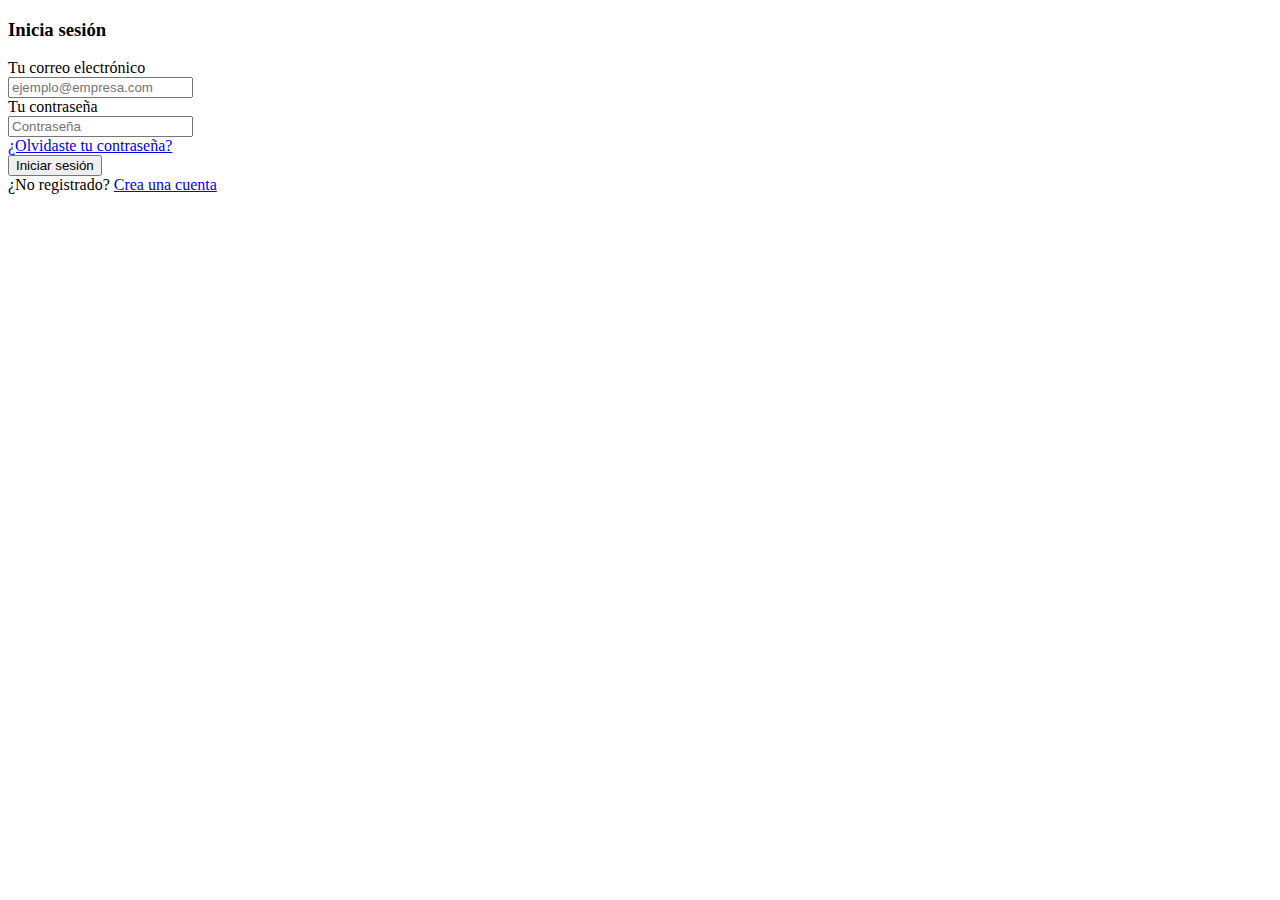
==== sign-in.html @ 40b9847f ":hammer: Update sign-in and sign-up pages" ====
<!DOCTYPE html>
<html lang="en">
    <head>
        <meta charset="UTF-8">
        <meta http-equiv="X-UA-Compatible" content="IE=edge">
        <meta name="viewport" content="width=device-width, initial-scale=1.0">
        <meta name="msapplication-TileColor" content="#ffffff">
        <meta name="theme-color" content="#ffffff">
        <title>Grupo 4 - Iniciar sesión</title>
       
        <!-- CSS Files-->
        <link type="text/css" href="/static/assets/vendor/@fortawesome/fontawesome-free/css/all.min.css" rel="stylesheet">
        <link type="text/css" href="/static/assets/vendor/bootstrap/dist/css/bootstrap.min.css" rel="stylesheet">
        <link type="text/css" href="/static/assets/css/main.css" rel="stylesheet">
    </head>
    <body>
        <main>
            <section class="hero d-flex align-items-center">
                <div class="container">
                    <div class="row justify-content-center">
                        <div class="col-12 d-flex align-items-center justify-content-center">
                            <div class="signin-inner">
                                <div class="text-center mb-4 mt-md-0">
                                    <h3 class="mb-0">Inicia sesión</h3>
                                </div>
                                <form class="mt-4">
                                    <div class="form-group mb-4">
                                        <label for="email">Tu correo electrónico</label>
                                        <div class="input-group">
                                            <span class="input-group-text">
                                                <span class="fas fa-envelope"></span>
                                            </span>
                                            <input class="form-control" type="text" placeholder="ejemplo@empresa.com" required />
                                        </div>
                                    </div>
                                    <div class="form-group mb-4">
                                        <label for="password">Tu contraseña</label>
                                        <div class="input-group">
                                            <span class="input-group-text">
                                                <span class="fas fa-unlock-alt"></span>
                                            </span>
                                            <input class="form-control" type="password" placeholder="Contraseña" required />
                                        </div>
                                    </div>
                                    <div class="d-flex justify-content-end align-items-center mb-4">
                                        <div><a class="small" href="./forgot-password.html">¿Olvidaste tu contraseña?</a></div>
                                    </div>
                                    <div class="d-grid">
                                        <button type="submit" name="login" class="btn btn-primary">Iniciar sesión</button>
                                    </div>
                                </form>
                                <div class="d-flex justify-content-center align-items-center mt-5 mb-2">
                                    <span class="normal-letter">¿No registrado?</span>
                                    <a class="bold-letter text-underline mx-2" href="sign-up.html">Crea una cuenta</a>
                                </div>
                            </div>           
                        </div>
                    </div>
                </div>
            </section>
        </main>
        <!--
        <button class="singIn-btn">Iniciar sesión</button>
        <a type="button" href="register.html">Crear nueva cuenta</a>
        <button class="singOut-btn">Cerrar sesión</button>
        <button class="google-register-btn" style="display:none;">Registrarse con Google</button>
        -->
    </body>
</html>
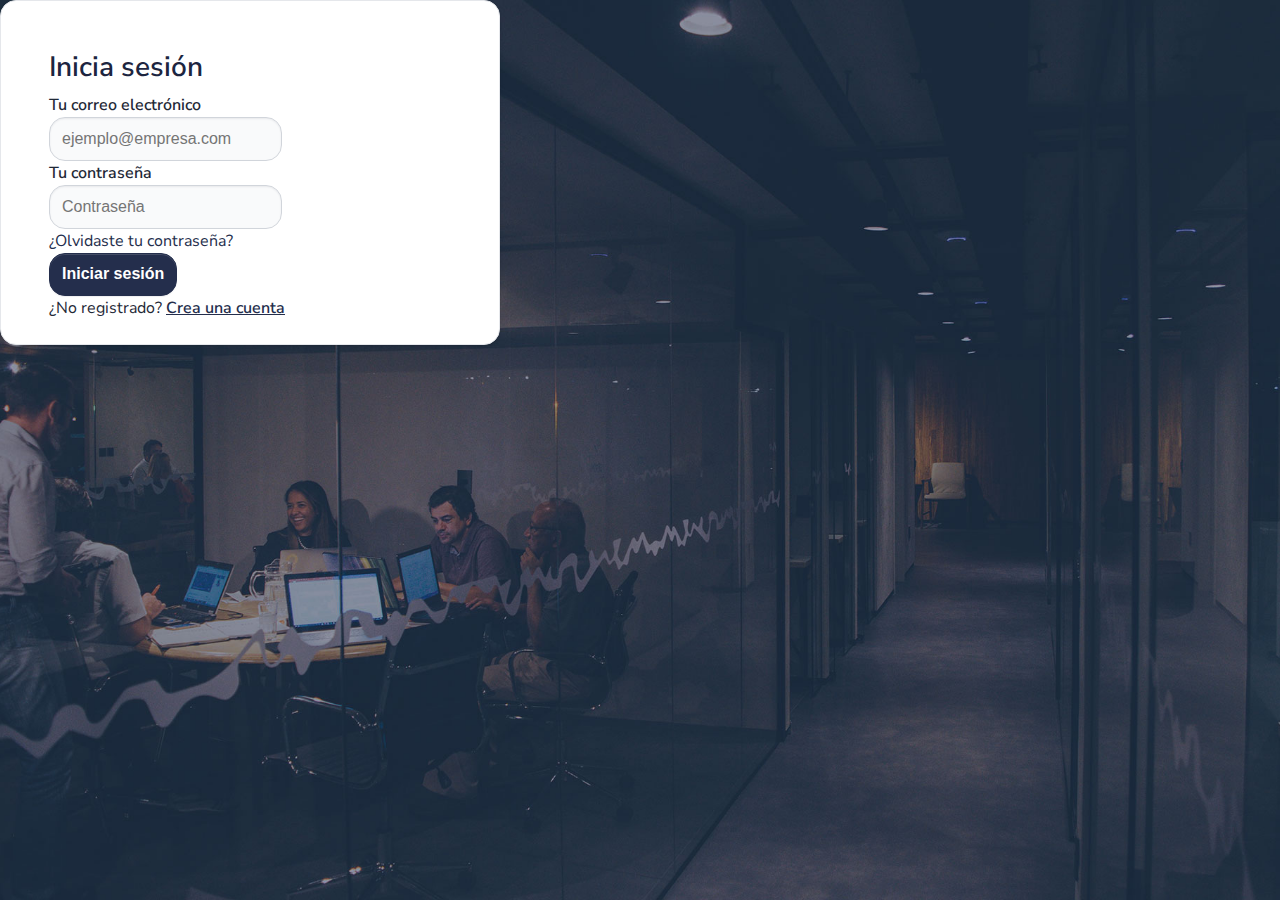
==== commit 5e7cbc24: ":sparkles: Adding navbar" ====
--- a/sign-in.html
+++ b/sign-in.html
@@ -8,6 +8,9 @@
         <meta name="theme-color" content="#ffffff">
         <title>Grupo 4 - Iniciar sesión</title>
        
+        <!-- Icon-->
+        <link rel="icon" href="/static/assets/img/utpl-favicon.png">
+
         <!-- CSS Files-->
         <link type="text/css" href="/static/assets/vendor/@fortawesome/fontawesome-free/css/all.min.css" rel="stylesheet">
         <link type="text/css" href="/static/assets/vendor/bootstrap/dist/css/bootstrap.min.css" rel="stylesheet">
--- a/static/assets/css/main.css
+++ b/static/assets/css/main.css
@@ -0,0 +1,580 @@
+@import url("https://fonts.googleapis.com/css?family=Nunito+Sans:300,400,600,700&display=swap");
+
+
+:root {
+    --bs-font-sans-serif: "Nunito Sans", sans-serif;
+    --bs-font-monospace: SFMono-Regular, Menlo, Monaco, Consolas, "Liberation Mono", "Courier New", monospace;
+    --bs-gradient: linear-gradient(180deg, rgba(255, 255, 255, 0.15), rgba(255, 255, 255, 0)); 
+}
+  
+*,
+*::before,
+*::after {
+    box-sizing: border-box; 
+}
+
+@media (prefers-reduced-motion: no-preference) {
+:root {
+    scroll-behavior: smooth; } 
+}
+  
+
+
+body {
+    margin: 0;
+    font-family: var(--bs-font-sans-serif);
+    font-size: 1rem;
+    font-weight: 400;
+    line-height: 1.5;
+    color: #1F2937;
+    background-color: #ffffff;
+}
+
+h1, .h1, h2, .h2, h3, .h3, h4, .h4, h5, .h5, h6, .h6 {
+    margin-top: 0;
+    margin-bottom: 0.5rem;
+    font-weight: 600;
+    line-height: 1.3;
+    color: #1c2540; 
+}
+  
+h1, .h1 {
+    font-size: calc(1.375rem + 1.5vw); 
+}
+@media (min-width: 1200px) {
+    h1, .h1 {
+        font-size: 2.5rem; 
+    } 
+}
+  
+h2, .h2 {
+    font-size: calc(1.325rem + 0.9vw); 
+}
+@media (min-width: 1200px) {
+    h2, .h2 {
+        font-size: 2rem; 
+    } 
+}
+
+h3, .h3 {
+    font-size: calc(1.3rem + 0.6vw);
+}
+@media (min-width: 1200px) {
+    h3, .h3 {
+        font-size: 1.75rem; 
+    } 
+}
+
+h4, .h4 {
+    font-size: calc(1.275rem + 0.3vw); 
+}
+@media (min-width: 1200px) {
+    h4, .h4 {
+        font-size: 1.5rem; 
+    } 
+}
+
+h5, .h5 {
+    font-size: 1.25rem; 
+}
+
+h6, .h6 {
+    font-size: 1rem; 
+}
+
+a {
+    color: #242e4c;
+    text-decoration: none; 
+}
+
+a:hover {
+    color: #0b0f18; 
+}
+
+a:not([href]):not([class]), a:not([href]):not([class]):hover {
+    color: inherit;
+    text-decoration: none; 
+}
+
+img {
+    vertical-align: middle;
+    width: 100%;
+}
+
+.hero {
+    min-height: 100vh;
+    background-image: url("../img/hero.jpg");
+    background-repeat: no-repeat;
+    background-position: top center;
+    background-size: cover;
+}
+
+.signin-inner {
+    width: 100%;
+    max-width: 500px;
+    margin-top: 0;
+    margin-bottom: 0;
+    background-color: #ffffff;
+    box-shadow: rgba(0, 0, 0, 0.1) 0px 1px 3px 0px, rgba(0, 0, 0, 0.06) 0px 1px 2px 0px;
+    border: 0.0625rem solid #E5E7EB;
+    border-radius: 1rem;
+    border-color: #E5E7EB;
+    padding: 3rem 3rem 1.5rem 3rem
+}
+
+label {
+    font-weight: 600 !important;
+    margin-bottom: 0.5rem !important;
+}
+
+.form-control {
+    display: block;
+    padding: 0.55rem 0.75rem;
+    font-size: 1rem;
+    font-weight: 400;
+    line-height: 1.5;
+    color: #4B5563 !important;
+    background-color: #F9FAFB !important;
+    background-clip: padding-box;
+    border: 0.0625rem solid #D1D5DB;
+    border-radius: 1rem;
+    box-shadow: inset 0 1px 2px rgba(23, 31, 56, 0.075) !important;
+    transition: border-color 0.15s ease-in-out, box-shadow 0.15s ease-in-out; 
+}
+
+.form-control:focus{
+    outline: 0 !important;
+    color: #52547a;
+    background-color: #fff;
+    border-color: #4d62a3;
+}
+
+.btn {
+    display: inline-block;
+    font-weight: 600;
+    line-height: 1.5;
+    color: #1F2937;
+    text-align: center;
+    vertical-align: middle;
+    cursor: pointer;
+    -webkit-user-select: none;
+            user-select: none;
+    background-color: transparent;
+    border: 0.0625rem solid transparent;
+    padding: 0.55rem 0.75rem;
+    font-size: 1rem;
+    border-radius: 1rem;
+    transition: color 0.15s ease-in-out, background-color 0.15s ease-in-out, border-color 0.15s ease-in-out, box-shadow 0.15s ease-in-out; 
+}
+
+.btn-wrapper {
+    margin-top: 3rem;
+}
+
+.btn:hover {
+    color: #1F2937; 
+}
+
+.btn-check:focus + .btn, .btn:focus {
+    outline: 0;
+    box-shadow: 0 0 0 0.2rem rgba(36, 46, 76, 0.25); 
+}
+
+.btn-check:checked + .btn,
+.btn-check:active + .btn, .btn:active, .btn.active {
+    box-shadow: inset 0 3px 5px rgba(23, 31, 56, 0.125); 
+}
+
+.btn-check:checked + .btn:focus,
+.btn-check:active + .btn:focus, .btn:active:focus, .btn.active:focus {
+    box-shadow: 0 0 0 0.2rem rgba(36, 46, 76, 0.25), inset 0 3px 5px rgba(23, 31, 56, 0.125); 
+}
+
+.btn:disabled, .btn.disabled,
+fieldset:disabled .btn {
+    pointer-events: none;
+    opacity: 0.65;
+    box-shadow: none; 
+}
+
+.btn-primary {
+    color: #ffffff;
+    background-color: #242e4c;
+    border-color: #242e4c;
+    box-shadow: inset 0 1px 0 rgba(255, 255, 255, 0.15), 0 1px 1px rgba(23, 31, 56, 0.075); 
+}
+
+.btn-primary:hover {
+    color: #ffffff;
+    background-color: #1f2741;
+    border-color: #1d253d; 
+}
+
+.btn-google {
+    width: 5rem;
+    height: 4rem;
+    border-radius: 0.875rem;
+    color: #E5E7EB;
+    border-color: #E5E7EB;
+}
+
+.btn-google:hover {
+    color: #1c2540;
+    background-color: #E5E7EB;
+    border-color: #E5E7EB;
+    box-shadow: 0 0 0 0.2rem rgba(229, 231, 235, 0.5);
+}
+
+.text-border:before {
+    right: 0.5em;
+    margin-left: -50%;
+    background: linear-gradient(90deg, transparent, rgba(117, 117, 117, 0.4), rgba(117, 117, 117, 0.4));
+    content: "";
+    display: inline-block;
+    width: 43%;
+    height: 1px;
+    position: relative;
+    vertical-align: middle;
+}
+
+.text-border:after {
+    left: 0.5em;
+    margin-right: -50%;
+    background: linear-gradient(90deg, transparent, rgba(117, 117, 117, 0.4), rgba(117, 117, 117, 0.4));
+    content: "";
+    display: inline-block;
+    width: 43%;
+    height: 1px;
+    position: relative;
+    vertical-align: middle;
+}
+
+.text-primary {
+    color: #242e4c !important; 
+}
+  
+
+.text-white, .text-white:hover {
+    color: #ffffff !important; 
+}
+
+.btn-check:focus + .btn-primary, .btn-primary:focus {
+    color: #ffffff;
+    background-color: #1f2741;
+    border-color: #1d253d;
+    box-shadow: inset 0 1px 0 rgba(255, 255, 255, 0.15), 0 1px 1px rgba(23, 31, 56, 0.075), 0 0 0 0.2rem rgba(69, 77, 103, 0.5); 
+}
+
+.btn-check:checked + .btn-primary,
+.btn-check:active + .btn-primary, .btn-primary:active, .btn-primary.active,
+.show > .btn-primary.dropdown-toggle {
+    color: #ffffff;
+    background-color: #1d253d;
+    border-color: #1b2339; 
+}
+
+.btn-check:checked + .btn-primary:focus,
+.btn-check:active + .btn-primary:focus, .btn-primary:active:focus, .btn-primary.active:focus,
+.show > .btn-primary.dropdown-toggle:focus {
+    box-shadow: inset 0 3px 5px rgba(23, 31, 56, 0.125), 0 0 0 0.2rem rgba(69, 77, 103, 0.5); 
+}
+.btn-primary:disabled, .btn-primary.disabled {
+    color: #ffffff;
+    background-color: #242e4c;
+    border-color: #242e4c; 
+}
+
+.normal-letter {
+    font-weight: 400;
+}
+
+.bold-letter {
+    font-weight: 600;
+}
+
+.text-underline {
+    text-decoration: underline;
+}
+
+/* =============== NAVBAR ====================== */
+.navbar-main {
+    position: absolute;
+    top: 0;
+    width: 100%;
+    z-index: 100; 
+}
+
+.navbar-main .navbar-toggler-icon {
+    background-image: url("data:image/svg+xml,<svg xmlns='http://www.w3.org/2000/svg' viewBox='0 0 30 30'><path stroke='rgba(255, 255, 255, 0.9)' stroke-linecap='round' stroke-miterlimit='10' stroke-width='2' d='M4 7h22M4 15h22M4 23h22'/></svg>"); 
+}
+
+.headroom {
+    will-change: transform;
+    background-color: inherit;
+    transition: all 0.2s ease; 
+}
+
+/******/
+@media (prefers-reduced-motion: reduce) {
+    .headroom {
+        transition: none; 
+    } 
+}
+
+.navbar-brand {
+    font-size: 0.875rem;
+    font-weight: 600;
+    text-transform: uppercase; 
+}
+
+.navbar-brand img {
+    height: 37px;
+    max-width: none; 
+}
+
+.navbar-collapse {
+    width: auto;
+    flex-basis: 100% !important;
+    flex-grow: 1;
+    align-items: center; 
+}
+
+.navbar-collapse-header {
+    display: none; 
+}
+
+.nav-link {
+    color: #fff; 
+}
+
+.nav-link:hover, 
+.nav-link.active {
+    color: #893168 !important; 
+}
+
+.nav-link span {
+    position: relative; 
+}
+
+.nav-link span:hover {
+    color: #fff;
+}
+
+.nav-link > span {
+    color: #ffffff; 
+}
+
+.navbar-nav {
+    display: flex;
+    flex-direction: column;
+    padding-left: 0;
+    margin-bottom: 0;
+    list-style: none; 
+}
+
+.navbar-nav .dropdown-menu {
+    position: static;
+}
+
+.navbar .navbar-nav .dropdown-megamenu {
+    border: 0;
+}
+
+.dropdown:hover,  .dropdown:focus{
+    border:none;
+}
+
+.dropdown-toggle::after {
+    display: none;
+}
+
+.dropdown-toggle:empty::after {
+    margin-left: 0; 
+}
+
+.dropdown-menu {
+    border: 0.0625rem solid #E5E7EB !important;
+    border-radius: 1rem !important;
+    box-shadow: rgba(0, 0, 0, 0.1) 0px 4px 6px -1px, rgba(0, 0, 0, 0.06) 0px 2px 4px -1px;
+}
+
+.navbar .navbar-nav .nav-link-arrow {
+    transition: transform 0.2s ease; 
+}
+
+.navbar .navbar-nav .dropdown-megamenu .megamenu-link {
+    color: #1F2937;
+    font-weight: 400;
+    font-size: 0.875rem;
+    width: 100%;
+    display: flex;
+    justify-content: space-between; 
+}
+
+.navbar .navbar-nav .dropdown-megamenu .megamenu-list {
+    margin: 0;
+    padding: 0;
+    list-style: none;
+}
+
+.navbar .navbar-nav .dropdown-megamenu .megamenu-list .megamenu-link:hover {
+    color: #893168 !important;
+}
+
+
+@media (max-width: 991.98px) {
+
+    .nav-link, .navbar .navbar-nav .nav-link { 
+        color: #374151 !important; 
+        font-size: 1.2rem !important;
+        padding: 0.5rem 1rem 0.5rem 0rem;
+        display: flex !important;
+        -moz-justify-content: space-between;
+        -ms-justify-content: space-between;
+        justify-content: space-between !important;
+        -ms-flex-pack: space-between;
+        -moz-align-items: center;
+        -ms-align-items: center;
+        align-items: center; 
+    } 
+
+    .navbar .navbar-nav .nav-link:hover {
+        color: #893168 !important;
+    }
+
+    .nav-item .nav-link > span,  
+    .nav-item .nav-link:hover > span {
+        color: #1c2540;
+    }
+
+    .dropdown-menu {
+        border: 0 !important;
+        box-shadow: none;
+    }
+
+    .navbar .navbar-nav .dropdown .dropdown-item {
+        font-size: .9rem; 
+    }
+
+    .navbar-collapse {
+        width: calc(100% - 30px);
+        position: absolute;
+        top: 0;
+        left: 15px;
+        z-index: 1050;
+        overflow-y: auto;
+        height: calc(100vh - 30px) !important;
+        opacity: 0; 
+    } 
+
+    .navbar-collapse .navbar-collapse-header {
+        display: block;
+        padding-bottom: 1rem;
+        margin-bottom: 1rem; 
+    }
+
+    .navbar-collapse .collapse-brand img {
+        height: 37px; 
+    }
+
+    .navbar-collapse .collapse-close {
+        text-align: right; 
+    }
+
+    .navbar-collapse.collapsing,
+    .navbar-collapse.show {
+        padding: 1.5rem;
+        border-radius: 1rem;
+        background: #ffffff;
+        animation: show-navbar-collapse .2s ease forwards;
+        box-shadow: 0 0 20px rgba(0, 0, 0, 0.1); 
+    }
+
+    .navbar-collapse.collapsing-out {
+        animation: hide-navbar-collapse .2s ease forwards; 
+    }
+
+}
+
+@keyframes show-navbar-collapse {
+    0% {
+      opacity: 0;
+      transform: scale(0.95);
+      transform-origin: 100% 0; }
+    100% {
+      opacity: 1;
+      transform: scale(1);
+    } 
+}
+
+@keyframes hide-navbar-collapse {
+    from {
+      opacity: 1;
+      transform: scale(1);
+      transform-origin: 100% 0; 
+    }
+    
+    to {
+      opacity: 0;
+      transform: scale(0.95); 
+    } 
+}
+
+
+@media (min-width: 992px) {
+
+    .navbar-nav .dropdown-megamenu {
+        left: 50%;
+        transform: translateX(-50%);
+    }
+
+    .navbar .navbar-nav .dropdown-megamenu {
+        min-width: 420px;
+    }
+
+    .navbar .navbar-nav .dropdown-megamenu .megamenu-item {
+        position: relative;
+    }
+
+    .navbar .navbar-nav .dropdown-toggle.show .nav-link-arrow {
+        transform: rotate(180deg); 
+    }
+
+    .navbar .navbar-nav .dropdown-toggle:hover .nav-link-arrow {
+        transform: rotate(180deg);
+    }
+}
+
+/*=================== HOME =================== */
+
+.section-header {
+    position: relative;
+    padding-top: 7rem;
+    padding-bottom: 3rem; 
+}
+
+@media (min-width: 576px) {
+    .section-header {
+        position: relative;
+        padding-top: 10rem;
+        padding-bottom: 6rem;
+    }
+}
+
+.bg-secondary {
+    background-color: #1c2540 !important;
+}
+
+.header-title {
+    font-size: calc(1.475rem + 2.7vw);
+    font-weight: 600;
+    line-height: 1.3; 
+}
+
+figure {
+    margin-bottom: -0.5rem!important
+}
+
+.fill-white {
+    fill: #fff;
+}
